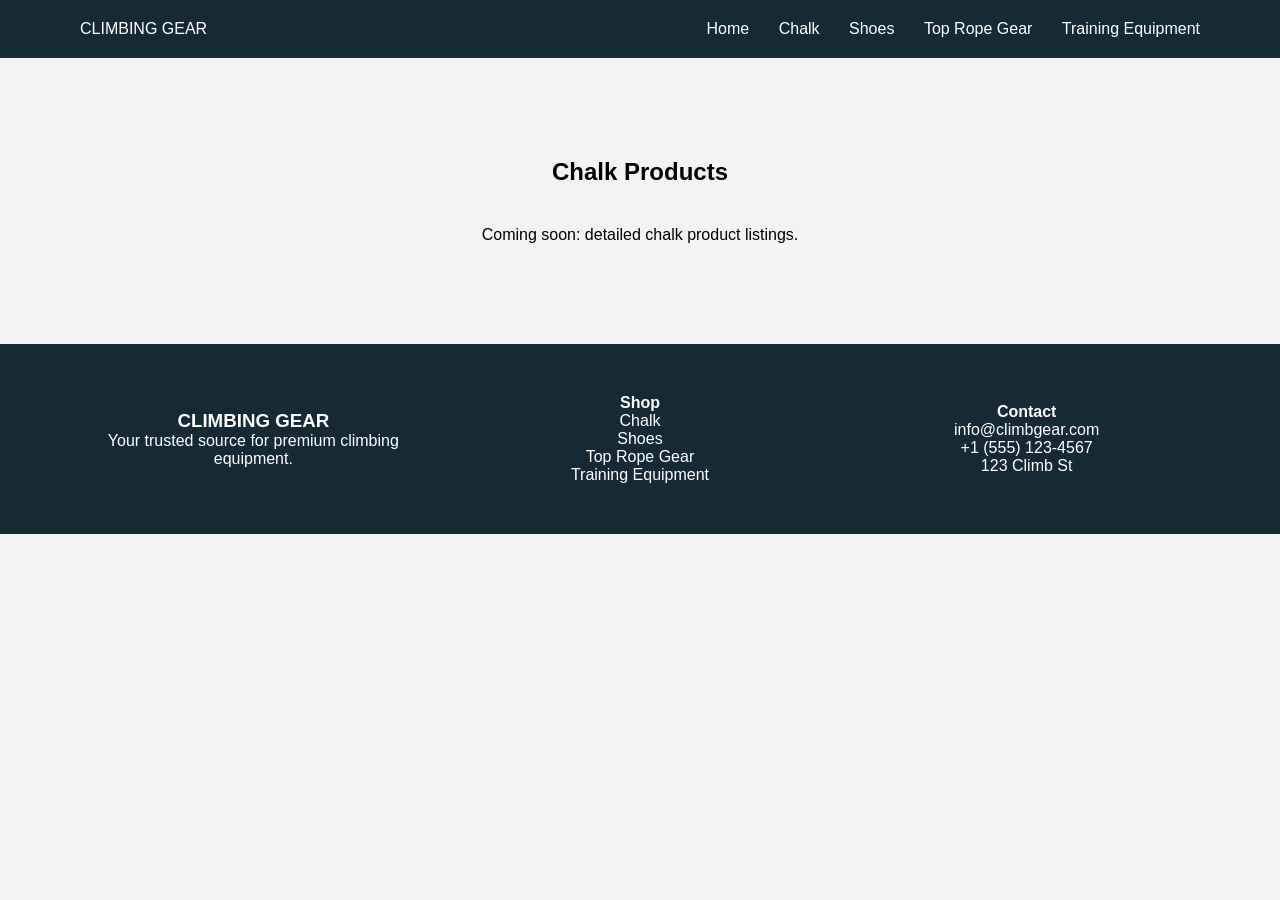
==== chalk.html @ 323fc54a "commit" ====
<!DOCTYPE html>
<html lang="en">

<head>
    <meta charset="UTF-8">
    <meta name="viewport" content="width=device-width, initial-scale=1.0">
    <title>Chalk - Climbing Gear</title>
    <link rel="stylesheet" href="style.css">
</head>

<body>
    <header class="navbar">
        <div class="logo">CLIMBING GEAR</div>
        <nav>
            <a href="index.html">Home</a>
            <a href="chalk.html">Chalk</a>
            <a href="shoes.html">Shoes</a>
            <a href="rope.html">Top Rope Gear</a>
            <a href="training.html">Training Equipment</a>
        </nav>
    </header>

    <section class="categories" style="padding:100px 80px;">
        <h2>Chalk Products</h2>
        <p>Coming soon: detailed chalk product listings.</p>
    </section>

    <footer class="footer">
        <div class="footer-grid">
            <div>
                <h3>CLIMBING GEAR</h3>
                <p>Your trusted source for premium climbing equipment.</p>
            </div>
            <div>
                <h4>Shop</h4>
                <p>Chalk</p>
                <p>Shoes</p>
                <p>Top Rope Gear</p>
                <p>Training Equipment</p>
            </div>
            <div>
                <h4>Contact</h4>
                <p>info@climbgear.com</p>
                <p>+1 (555) 123-4567</p>
                <p>123 Climb St</p>
            </div>
        </div>
    </footer>
</body>

</html>
---- style.css ----
* {
    margin: 0;
    padding: 0;
    box-sizing: border-box;
    font-family: Arial, sans-serif;
}

body {
    background: #f3f3f3;
}

/* NAVBAR */


.navbar {
    position: sticky;
    top: 0;

    background: #162a36;
    z-index: 1000;

    display: flex;
    justify-content: space-between;
    align-items: center;
    padding: 20px 80px;
    color: white;
}

.navbar nav a {
    color: white;
    margin-left: 25px;
    text-decoration: none;
}


/* HERO */

.hero {
    height: 500px;

    background-image:
        linear-gradient(rgba(20, 40, 55, 0.6), rgba(20, 40, 55, 0.6)),
        url("images/indoorboulder.jpg");

    background-size: auto;
    background-position: center;

    display: flex;
    align-items: center;
}

.hero-content {
    color: white;
    max-width: 600px;
    margin-left: 80px;
}

.hero h1 {
    font-size: 60px;
    margin-bottom: 20px;
}

.hero p {
    font-size: 18px;
    margin-bottom: 30px;
}

.btn {
    background: #c9e265;
    padding: 14px 28px;
    border: none;
    border-radius: 6px;
    font-weight: bold;
}

/* CATEGORY SECTION */

.categories {
    padding: 60px 80px;
    text-align: center;
}

.categories h2 {
    margin-bottom: 40px;
}

.card-container {
    display: grid;
    grid-template-columns: repeat(4, 1fr);
    gap: 20px;
}

.card {
    position: relative;
    border-radius: 10px;
    overflow: hidden;
    cursor: pointer;
    display: block;
    transition: transform 0.3s, box-shadow 0.3s;
}

.card:hover {
    box-shadow: 0 8px 16px rgba(0, 0, 0, 0.3);
    transform: scale(1.03);
}

.card img {
    width: 100%;
    height: 300px;
    object-fit: cover;
}

.card-text {
    position: absolute;
    bottom: 0;
    color: white;
    padding: 20px;
    background: linear-gradient(transparent, rgba(0, 0, 0, 0.8));
    width: 100%;
}

/* FOOTER */

.footer {
    background: #162a36;
    color: white;
    padding: 50px 80px;

    text-align: center;
}

.footer-grid {
    display: grid;
    grid-template-columns: repeat(3, 1fr);
    gap: 40px;
    align-items: center;
    justify-items: center;
}
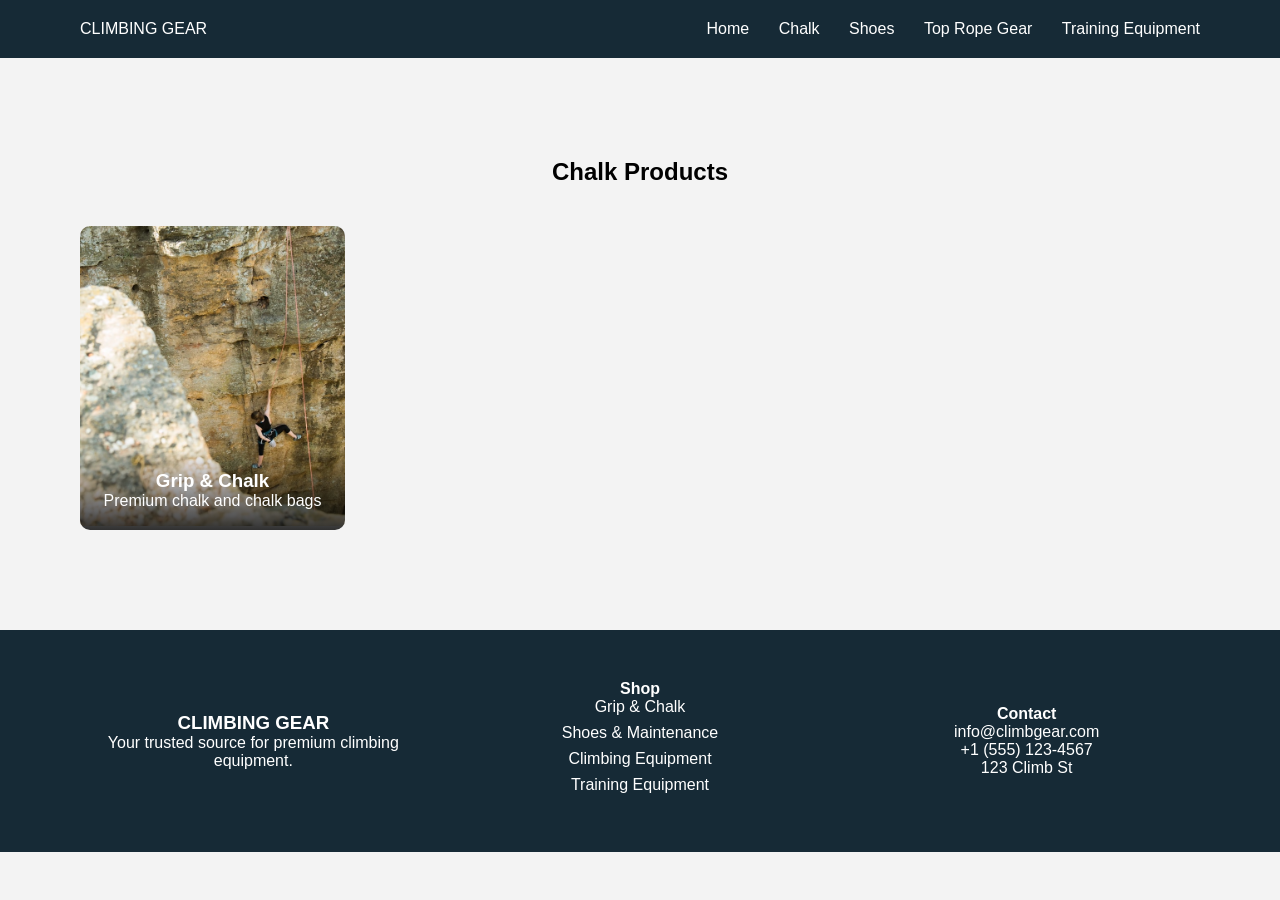
==== commit 328e2a78: "commit" ====
--- a/chalk.html
+++ b/chalk.html
@@ -10,7 +10,7 @@
 
 <body>
     <header class="navbar">
-        <div class="logo">CLIMBING GEAR</div>
+        <a href="index.html" class="logo">CLIMBING GEAR</a>
         <nav>
             <a href="index.html">Home</a>
             <a href="chalk.html">Chalk</a>
@@ -20,9 +20,19 @@
         </nav>
     </header>
 
-    <section class="categories" style="padding:100px 80px;">
+    <section class="categories">
         <h2>Chalk Products</h2>
-        <p>Coming soon: detailed chalk product listings.</p>
+
+        <div class="card-container">
+
+            <a href="chalk.html" class="card">
+                <img src="images/chalk.jpg">
+                <div class="card-text">
+                    <h3>Grip & Chalk</h3>
+                    <p>Premium chalk and chalk bags</p>
+                </div>
+            </a>
+
     </section>
 
     <footer class="footer">
@@ -33,10 +43,10 @@
             </div>
             <div>
                 <h4>Shop</h4>
-                <p>Chalk</p>
-                <p>Shoes</p>
-                <p>Top Rope Gear</p>
-                <p>Training Equipment</p>
+                <a href="chalk.html">Grip & Chalk</a>
+                <a href="shoes.html">Shoes & Maintenance</a>
+                <a href="rope.html">Climbing Equipment</a>
+                <a href="training.html">Training Equipment</a>
             </div>
             <div>
                 <h4>Contact</h4>
--- a/style.css
+++ b/style.css
@@ -24,6 +24,12 @@
     align-items: center;
     padding: 20px 80px;
     color: white;
+
+}
+
+.logo {
+    color: white;
+    text-decoration: none;
 }
 
 .navbar nav a {
@@ -36,7 +42,7 @@
 /* HERO */
 
 .hero {
-    height: 500px;
+    height: 600px;
 
     background-image:
         linear-gradient(rgba(20, 40, 55, 0.6), rgba(20, 40, 55, 0.6)),
@@ -65,18 +71,11 @@
     margin-bottom: 30px;
 }
 
-.btn {
-    background: #c9e265;
-    padding: 14px 28px;
-    border: none;
-    border-radius: 6px;
-    font-weight: bold;
-}
 
 /* CATEGORY SECTION */
 
 .categories {
-    padding: 60px 80px;
+    padding: 100px 80px;
     text-align: center;
 }
 
@@ -125,7 +124,6 @@
     background: #162a36;
     color: white;
     padding: 50px 80px;
-
     text-align: center;
 }
 
@@ -135,4 +133,100 @@
     gap: 40px;
     align-items: center;
     justify-items: center;
+}
+
+.footer a {
+    color: white;
+    text-decoration: none;
+    display: block;
+    margin-bottom: 8px;
+}
+
+/* RESPONSIVE DESIGN */
+
+@media (max-width: 768px) {
+    .navbar {
+        padding: 20px 20px;
+    }
+
+    .navbar nav a {
+        margin-left: 15px;
+        font-size: 14px;
+    }
+
+    .hero {
+        height: 400px;
+        
+    }
+
+    .hero-content {
+        margin-left: 20px;
+        max-width: 100%;
+    }
+
+    .hero h1 {
+        font-size: 40px;
+    }
+
+    .hero p {
+        font-size: 16px;
+    }
+
+    .categories {
+        padding: 50px 20px;
+    }
+
+    .card-container {
+        grid-template-columns: repeat(2, 1fr);
+        gap: 15px;
+    }
+
+    .footer {
+        padding: 30px 20px;
+    }
+
+    .footer-grid {
+        grid-template-columns: 1fr;
+        gap: 20px;
+    }
+}
+
+@media (max-width: 480px) {
+    .navbar {
+        flex-direction: column;
+        padding: 10px 10px;
+    }
+
+    .navbar nav {
+        margin-top: 10px;
+    }
+
+    .navbar nav a {
+        margin-left: 10px;
+        margin-right: 10px;
+    }
+
+    .hero {
+        height: 300px;
+    }
+
+    .hero h1 {
+        font-size: 30px;
+    }
+
+    .hero p {
+        font-size: 14px;
+    }
+
+    .categories {
+        padding: 30px 10px;
+    }
+
+    .card-container {
+        grid-template-columns: 1fr;
+    }
+
+    .footer {
+        padding: 20px 10px;
+    }
 }
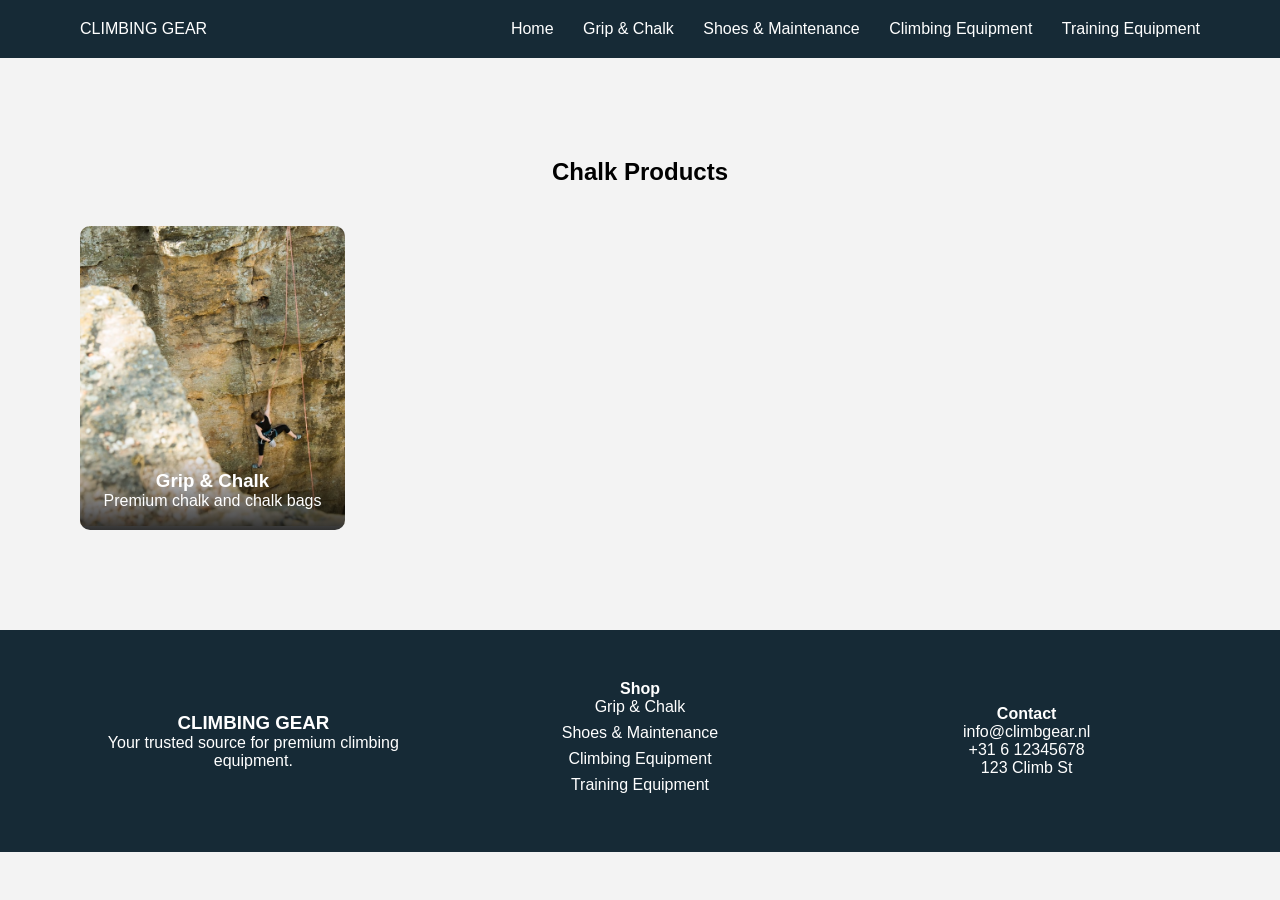
==== commit 04fcf42a: "footer changes" ====
--- a/chalk.html
+++ b/chalk.html
@@ -13,9 +13,9 @@
         <a href="index.html" class="logo">CLIMBING GEAR</a>
         <nav>
             <a href="index.html">Home</a>
-            <a href="chalk.html">Chalk</a>
-            <a href="shoes.html">Shoes</a>
-            <a href="rope.html">Top Rope Gear</a>
+            <a href="chalk.html">Grip & Chalk</a>
+            <a href="shoes.html">Shoes & Maintenance</a>
+            <a href="rope.html">Climbing Equipment</a>
             <a href="training.html">Training Equipment</a>
         </nav>
     </header>
@@ -50,8 +50,8 @@
             </div>
             <div>
                 <h4>Contact</h4>
-                <p>info@climbgear.com</p>
-                <p>+1 (555) 123-4567</p>
+                <p>info@climbgear.nl</p>
+                <p>+31 6 12345678</p>
                 <p>123 Climb St</p>
             </div>
         </div>
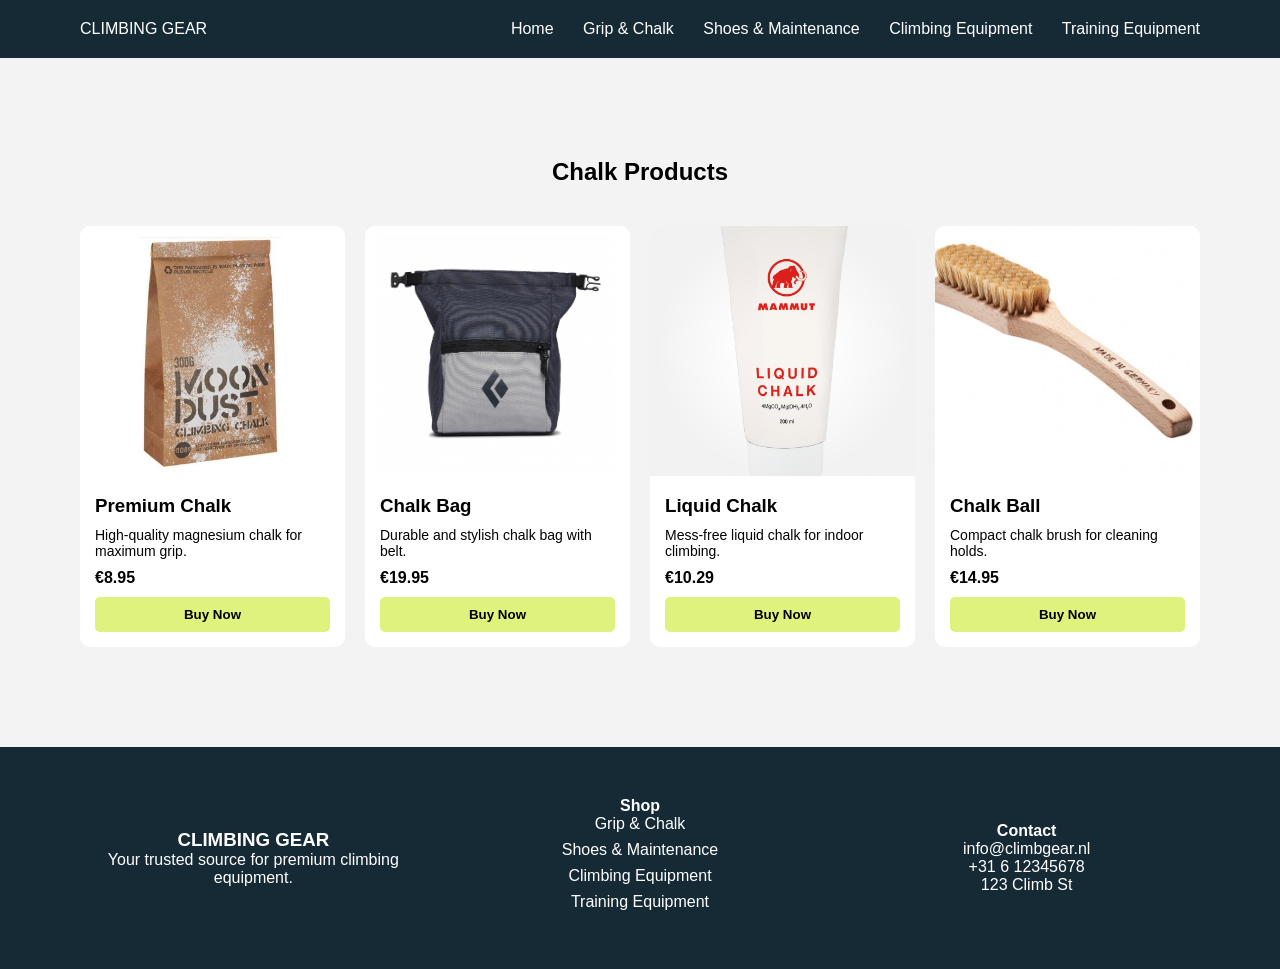
==== commit 6bb19256: "finished product" ====
--- a/chalk.html
+++ b/chalk.html
@@ -25,14 +25,51 @@
 
         <div class="card-container">
 
-            <a href="chalk.html" class="card">
-                <img src="images/chalk.jpg">
-                <div class="card-text">
-                    <h3>Grip & Chalk</h3>
-                    <p>Premium chalk and chalk bags</p>
+            <!-- PRODUCT 1 -->
+            <div class="product-card">
+                <img src="images/chalkdust.png">
+                <div class="product-info">
+                    <h3>Premium Chalk</h3>
+                    <p>High-quality magnesium chalk for maximum grip.</p>
+                    <span class="price">€8.95</span>
+                    <button class="buy-btn">Buy Now</button>
                 </div>
-            </a>
+            </div>
 
+            <!-- PRODUCT 2 -->
+            <div class="product-card">
+                <img src="images/chalkbag.png">
+                <div class="product-info">
+                    <h3>Chalk Bag</h3>
+                    <p>Durable and stylish chalk bag with belt.</p>
+                    <span class="price">€19.95</span>
+                    <button class="buy-btn">Buy Now</button>
+                </div>
+            </div>
+
+            <!-- PRODUCT 3 -->
+            <div class="product-card">
+                <img src="images/Liquidchalk.png">
+                <div class="product-info">
+                    <h3>Liquid Chalk</h3>
+                    <p>Mess-free liquid chalk for indoor climbing.</p>
+                    <span class="price">€10.29</span>
+                    <button class="buy-btn">Buy Now</button>
+                </div>
+            </div>
+
+            <!-- PRODUCT 4 -->
+            <div class="product-card">
+                <img src="images/Brush.png">
+                <div class="product-info">
+                    <h3>Chalk Ball</h3>
+                    <p>Compact chalk brush for cleaning holds.</p>
+                    <span class="price">€14.95</span>
+                    <button class="buy-btn">Buy Now</button>
+                </div>
+            </div>
+
+        </div>
     </section>
 
     <footer class="footer">
--- a/style.css
+++ b/style.css
@@ -229,4 +229,61 @@
     .footer {
         padding: 20px 10px;
     }
+}
+
+/* PRODUCT CARD */
+
+.product-card {
+    background: white;
+    border-radius: 10px;
+    overflow: hidden;
+    text-align: left;
+    transition: transform 0.3s, box-shadow 0.3s;
+}
+
+.product-card:hover {
+    transform: scale(1.03);
+    box-shadow: 0 8px 16px rgba(0,0,0,0.2);
+}
+
+.product-card img {
+    width: 100%;
+    height: 250px;
+    object-fit: cover;
+}
+
+.product-info {
+    padding: 15px;
+}
+
+.product-info h3 {
+    margin-bottom: 10px;
+}
+
+.product-info p {
+    font-size: 14px;
+    margin-bottom: 10px;
+}
+
+.price {
+    display: block;
+    font-weight: bold;
+    margin-bottom: 10px;
+}
+
+/* BUY BUTTON */
+
+.buy-btn {
+    background: #e0f27e;
+    border: none;
+    padding: 10px;
+    width: 100%;
+    cursor: pointer;
+    font-weight: bold;
+    border-radius: 5px;
+    transition: 0.3s;
+}
+
+.buy-btn:hover {
+    background: #c8db5f;
 }
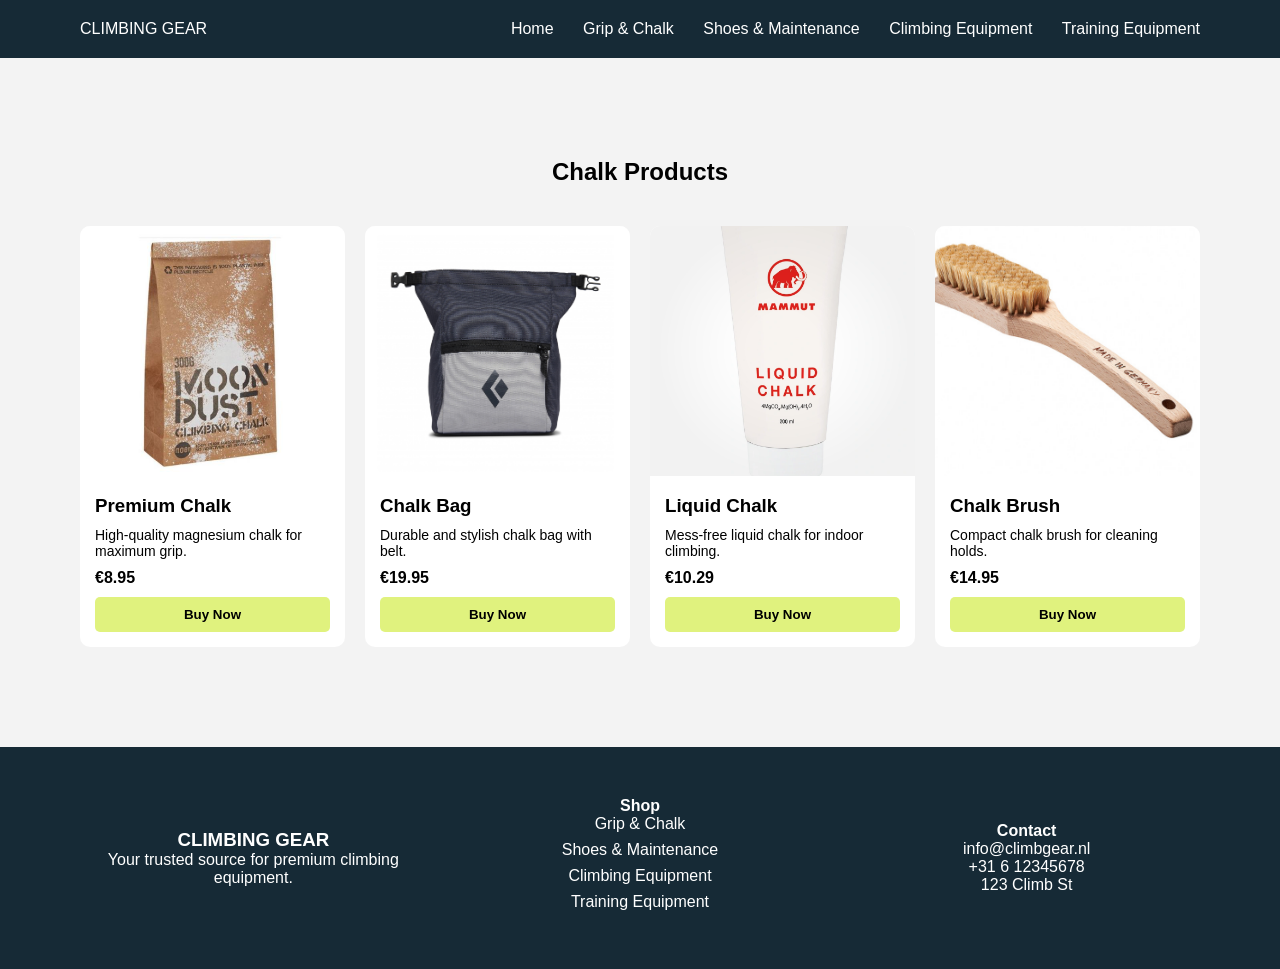
==== commit 969715a3: "small change" ====
--- a/chalk.html
+++ b/chalk.html
@@ -62,7 +62,7 @@
             <div class="product-card">
                 <img src="images/Brush.png">
                 <div class="product-info">
-                    <h3>Chalk Ball</h3>
+                    <h3>Chalk Brush</h3>
                     <p>Compact chalk brush for cleaning holds.</p>
                     <span class="price">€14.95</span>
                     <button class="buy-btn">Buy Now</button>
